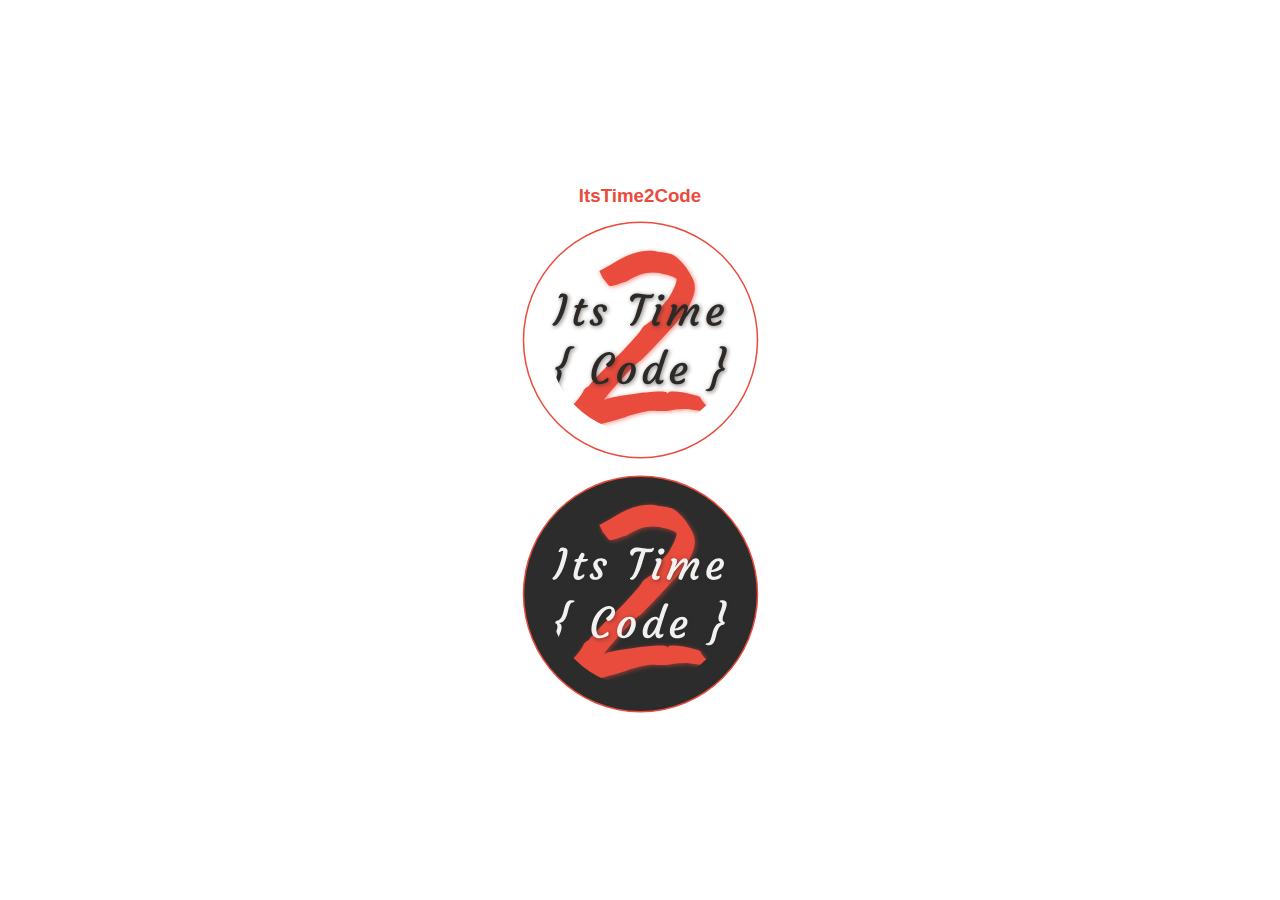
==== public/index.html @ f3fea78f "update" ====
<!DOCTYPE html>
<html>
	<head>
		<meta charset="utf-8" />
		<meta name="viewport" content="width=device-width, initial-scale=1" />
		<title>Replace Img with inline SVG</title>
		<link rel="stylesheet" href="./css/style.css" />

		<!-- update the version number as needed -->
		<script defer src="/__/firebase/8.2.2/firebase-app.js"></script>
		<!-- include only the Firebase features as you need -->
		<!-- <script defer src="/__/firebase/8.2.2/firebase-auth.js"></script> -->
		<!-- <script defer src="/__/firebase/8.2.2/firebase-database.js"></script> -->
		<!-- <script defer src="/__/firebase/8.2.2/firebase-firestore.js"></script> -->
		<!-- <script defer src="/__/firebase/8.2.2/firebase-functions.js"></script> -->
		<!-- <script defer src="/__/firebase/8.2.2/firebase-messaging.js"></script> -->
		<!-- <script defer src="/__/firebase/8.2.2/firebase-storage.js"></script> -->
		<!-- <script defer src="/__/firebase/8.2.2/firebase-analytics.js"></script> -->
		<!-- <script defer src="/__/firebase/8.2.2/firebase-remote-config.js"></script> -->
		<!-- <script defer src="/__/firebase/8.2.2/firebase-performance.js"></script> -->
		<!--
      initialize the SDK after all desired features are loaded, set useEmulator to false
      to avoid connecting the SDK to running emulators.
    -->
		<!-- <script defer src="/__/firebase/init.js?useEmulator=true"></script> -->

		<!-- <style media="screen">
      body { background: #ECEFF1; color: rgba(0,0,0,0.87); font-family: Roboto, Helvetica, Arial, sans-serif; margin: 0; padding: 0; }
      #message { background: white; max-width: 360px; margin: 100px auto 16px; padding: 32px 24px; border-radius: 3px; }
      #message h2 { color: #ffa100; font-weight: bold; font-size: 16px; margin: 0 0 8px; }
      #message h1 { font-size: 22px; font-weight: 300; color: rgba(0,0,0,0.6); margin: 0 0 16px;}
      #message p { line-height: 140%; margin: 16px 0 24px; font-size: 14px; }
      #message a { display: block; text-align: center; background: #039be5; text-transform: uppercase; text-decoration: none; color: white; padding: 16px; border-radius: 4px; }
      #message, #message a { box-shadow: 0 1px 3px rgba(0,0,0,0.12), 0 1px 2px rgba(0,0,0,0.24); }
      #load { color: rgba(0,0,0,0.4); text-align: center; font-size: 13px; }
      @media (max-width: 600px) {
        body, #message { margin-top: 0; background: white; box-shadow: none; }
        body { border-top: 16px solid #ffa100; }
      }
    </style> -->
	</head>
	<body>
		<h3>ItsTime2Code</h3>
		<img src="./img/ItsTime2Code.svg" class="icon logo" />
		<img src="./img/ItsTime2Code Dark.svg" class="icon logo-dark" />

		<script src="./js/replaceImgWithInlineSVG.js"></script>
	</body>
</html>
---- public/css/style.css ----
*,
*::before,
*::after {
	margin: 0;
	padding: 0;
	box-sizing: border-box;
}
body {
	display: flex;
	justify-content: center;
	align-items: center;
	flex-direction: column;
	/* background: #000000; */
	min-height: 100vh;
	-webkit-tap-highlight-color: transparent;
}

/* Styling logos */
h3 {
	color: #e94b3c;
	margin: 0.3em auto;
	font-family: Roboto, Oxygen, Ubuntu, Cantarell, "Open Sans", "Helvetica Neue",
		sans-serif;
}
.logo,
.logo-dark {
	user-select: none;
	pointer-events: visible;
	margin: 3em auto;
	padding: 1em;
	transform: scale(1.5);
	cursor: pointer;
	border-radius: 50%;
	border: 1px solid #e94b3c;
}
.logo {
	background: #ffffff99;
}
.logo-dark {
	background: #2c2c2c;
}
.logo path,
.logo-dark path {
	transition: fill 0.5s ease-in-out;
}

/* Styling Light Logo */
.logo:hover,
.logo:focus,
.logo-dark:hover,
.logo-dark:focus {
	box-shadow: 4px 8px 8px rgba(233, 75, 60, 0.5);
}

/* Styling Dark Logo */
.logo-dark .textDark path {
	fill: #ffffffee;
	transition: fill 0.5s ease-in-out;
}
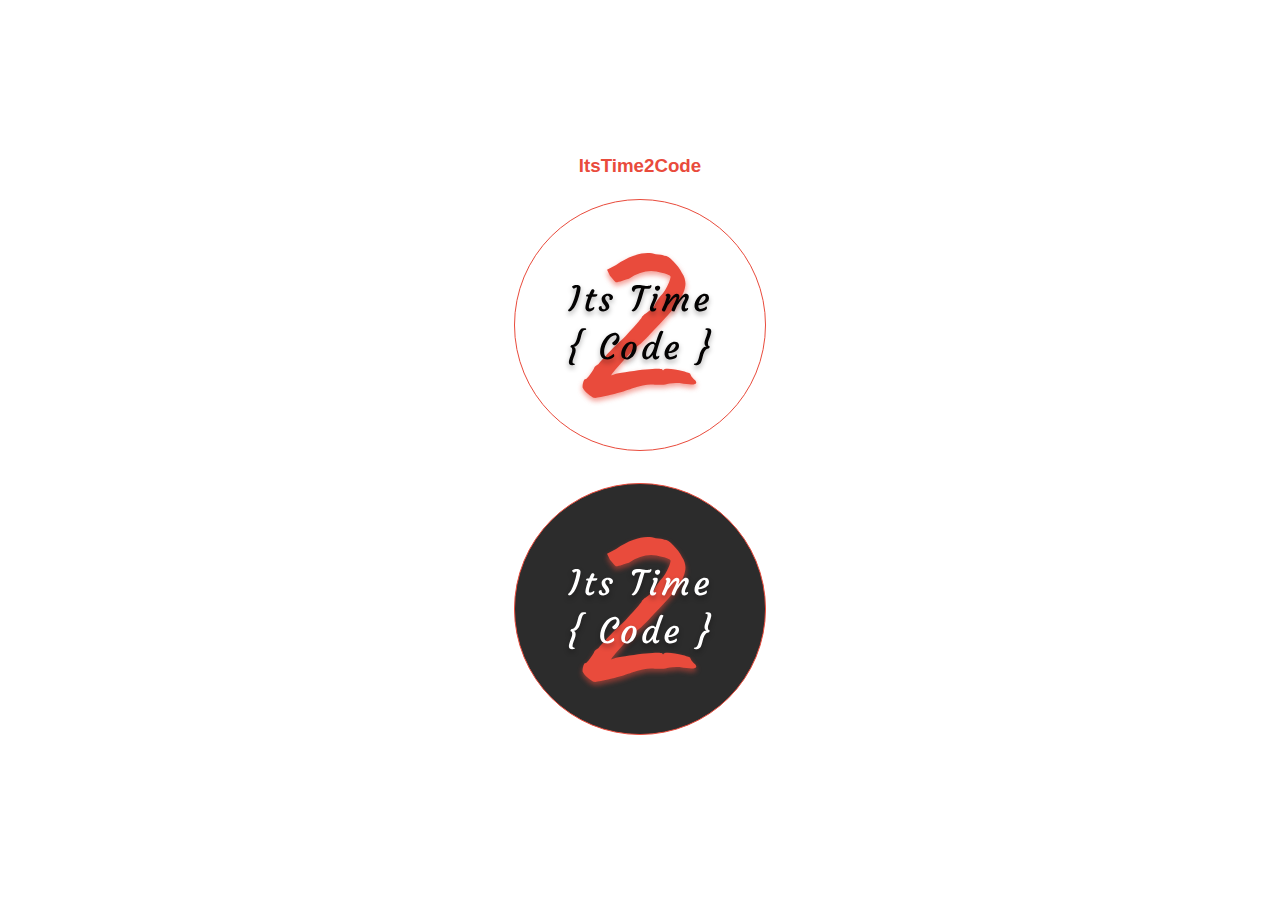
==== commit 8f8f1285: "updated logos" ====
--- a/public/index.html
+++ b/public/index.html
@@ -41,8 +41,8 @@
 	</head>
 	<body>
 		<h3>ItsTime2Code</h3>
-		<img src="./img/ItsTime2Code.svg" class="icon logo" />
-		<img src="./img/ItsTime2Code Dark.svg" class="icon logo-dark" />
+		<img src="./img/ItsTime2CodeLight.svg" class="icon logo" />
+		<img src="./img/ItsTime2CodeDark.svg" class="icon logo-dark" />
 
 		<script src="./js/replaceImgWithInlineSVG.js"></script>
 	</body>
--- a/public/css/style.css
+++ b/public/css/style.css
@@ -3,7 +3,7 @@
 *::after {
 	margin: 0;
 	padding: 0;
-	box-sizing: border-box;
+	/* box-sizing: border-box; */
 }
 body {
 	display: flex;
@@ -24,36 +24,35 @@
 }
 .logo,
 .logo-dark {
+	width: 250px;
+	height: 250px;
 	user-select: none;
 	pointer-events: visible;
-	margin: 3em auto;
-	padding: 1em;
-	transform: scale(1.5);
+	margin: 1em auto;
 	cursor: pointer;
 	border-radius: 50%;
 	border: 1px solid #e94b3c;
 }
+.logo .replaced-svg,
+.logo-dark .replaced-svg {
+	height: 100%;
+	width: 100%;
+}
 .logo {
 	background: #ffffff99;
+	transition: fill 5s ease-in-out;
 }
 .logo-dark {
 	background: #2c2c2c;
+	transition: fill 5s ease-in-out;
 }
-.logo path,
-.logo-dark path {
-	transition: fill 0.5s ease-in-out;
-}
-
-/* Styling Light Logo */
+/* .replaced-svg path,
+.replaced-svg path {
+	fill: white;
+} */
 .logo:hover,
 .logo:focus,
 .logo-dark:hover,
 .logo-dark:focus {
 	box-shadow: 4px 8px 8px rgba(233, 75, 60, 0.5);
 }
-
-/* Styling Dark Logo */
-.logo-dark .textDark path {
-	fill: #ffffffee;
-	transition: fill 0.5s ease-in-out;
-}
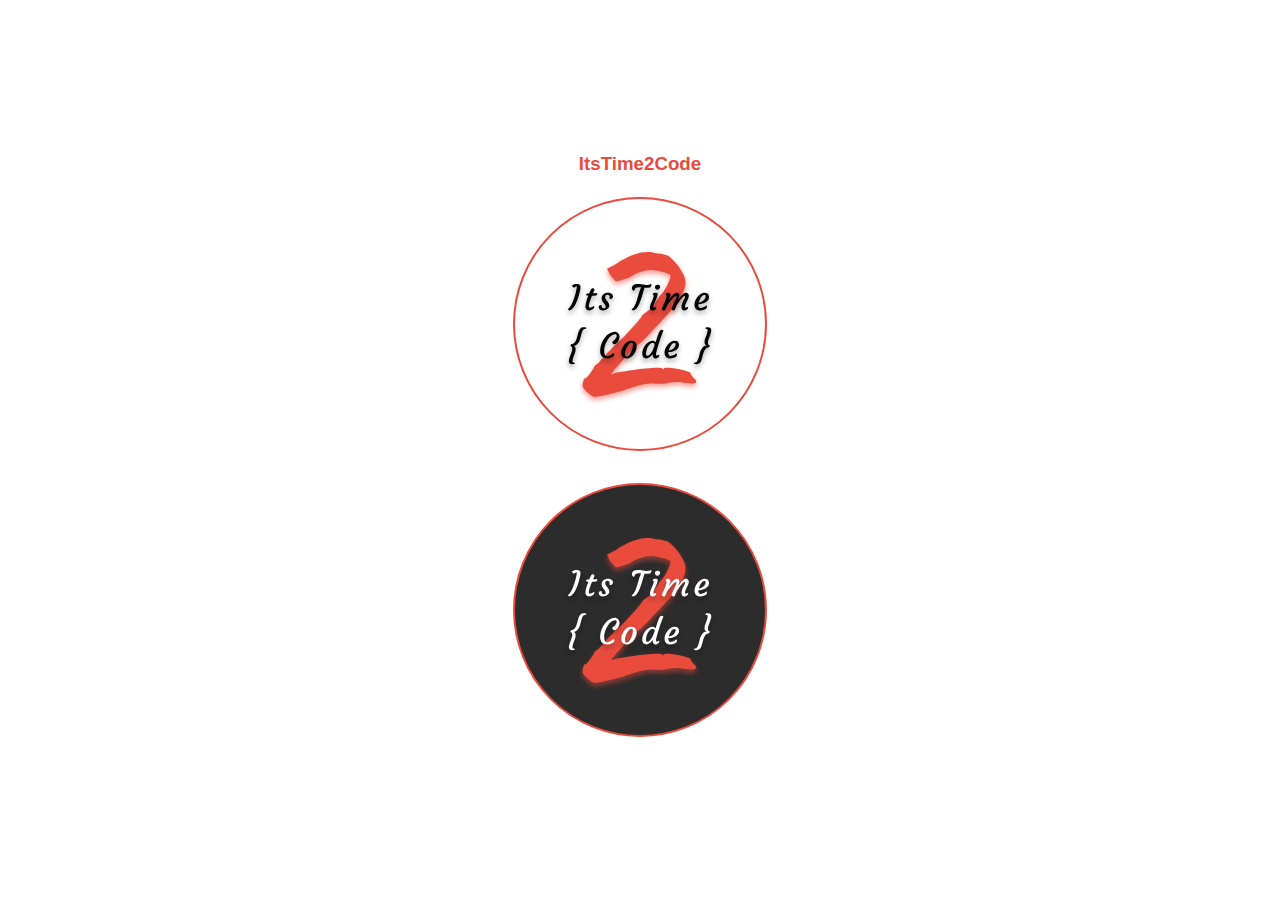
==== commit b1f92631: "Updated" ====
--- a/public/index.html
+++ b/public/index.html
@@ -1,5 +1,6 @@
 <!DOCTYPE html>
 <html>
+
 	<head>
 		<meta charset="utf-8" />
 		<meta name="viewport" content="width=device-width, initial-scale=1" />
@@ -39,6 +40,7 @@
       }
     </style> -->
 	</head>
+
 	<body>
 		<h3>ItsTime2Code</h3>
 		<img src="./img/ItsTime2CodeLight.svg" class="icon logo" />
@@ -46,4 +48,5 @@
 
 		<script src="./js/replaceImgWithInlineSVG.js"></script>
 	</body>
-</html>
+
+</html>--- a/public/css/style.css
+++ b/public/css/style.css
@@ -31,7 +31,7 @@
 	margin: 1em auto;
 	cursor: pointer;
 	border-radius: 50%;
-	border: 1px solid #e94b3c;
+	border: 2px solid #e94b3c;
 }
 .logo .replaced-svg,
 .logo-dark .replaced-svg {
@@ -56,3 +56,17 @@
 .logo-dark:focus {
 	box-shadow: 4px 8px 8px rgba(233, 75, 60, 0.5);
 }
+
+.logo #vector {
+	stroke-dasharray: 520;
+	stroke-dashoffset: 520;
+	animation: draw 5s forwards infinite;
+	-webkit-animation: draw 5s forwards infinite;
+}
+
+@keyframes draw {
+	to {
+		stroke-dashoffset: 0;
+		fill: #e94b3c;
+	}
+}
